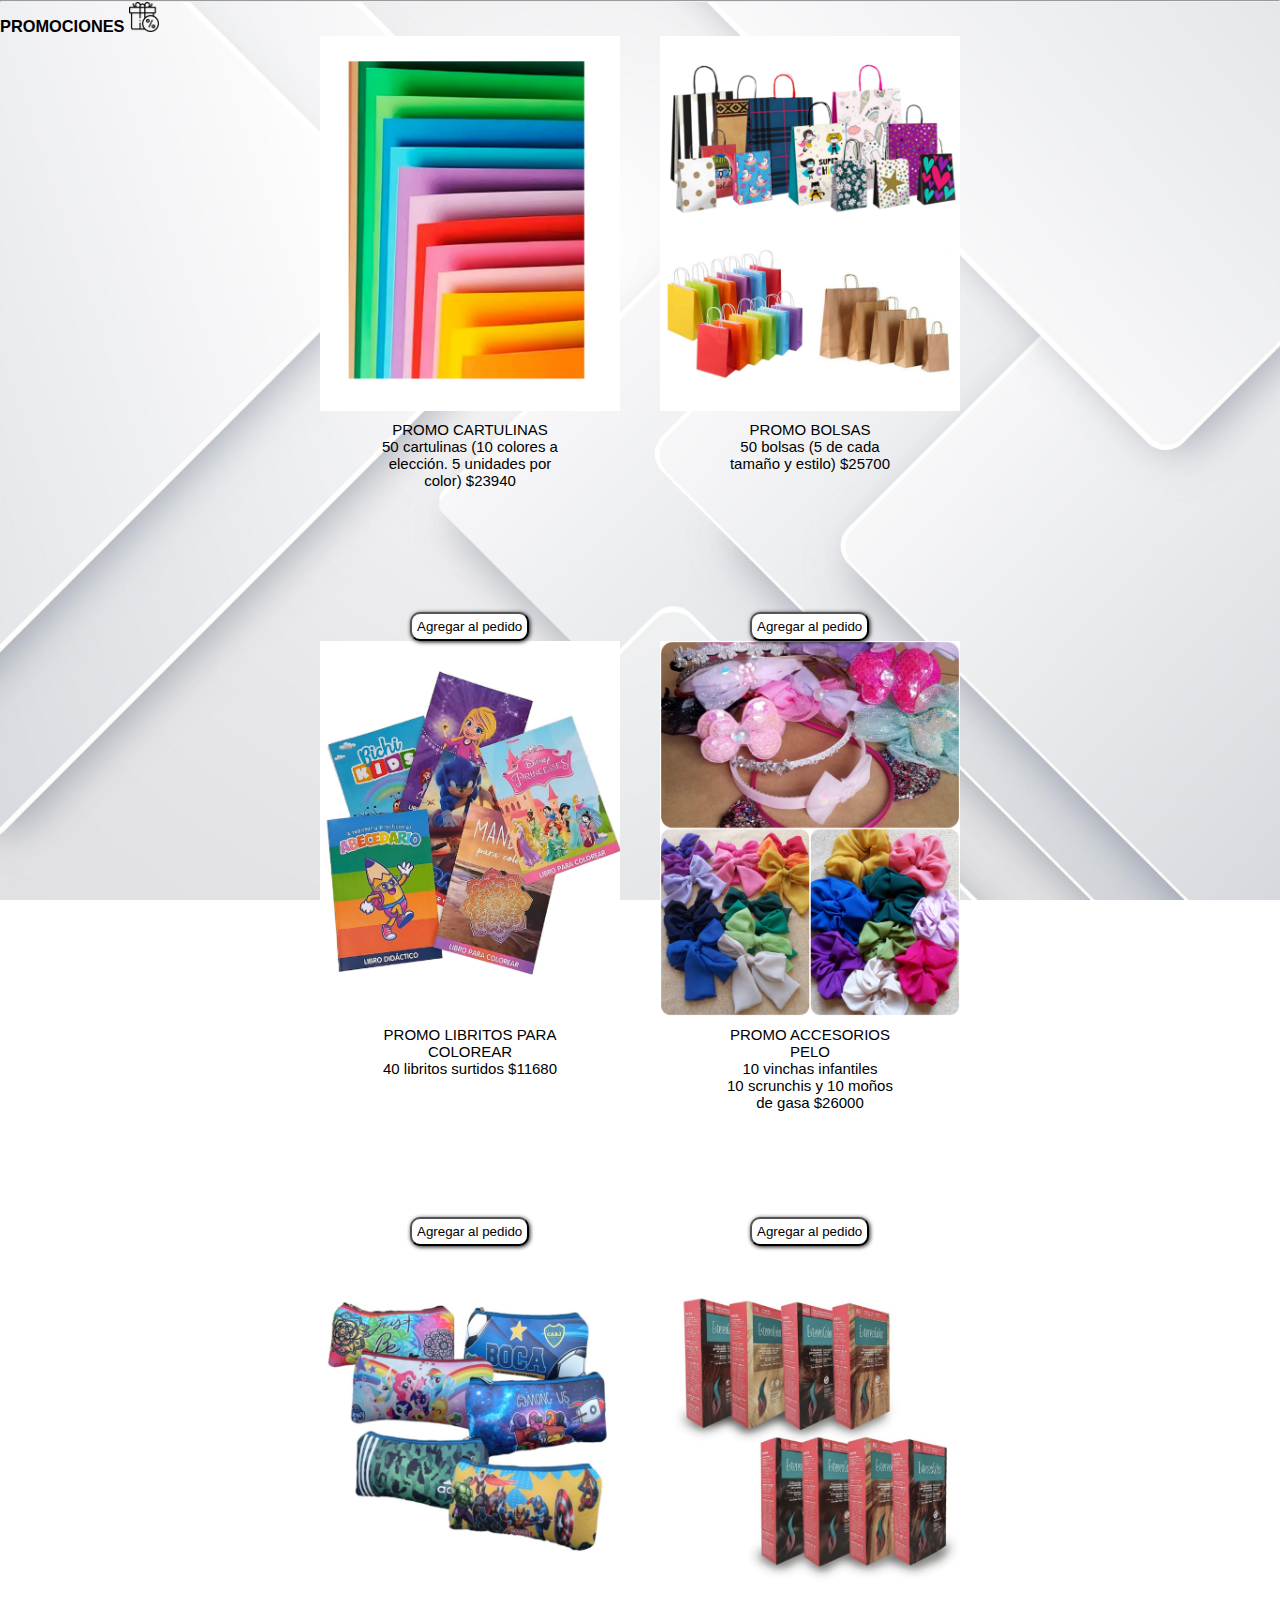
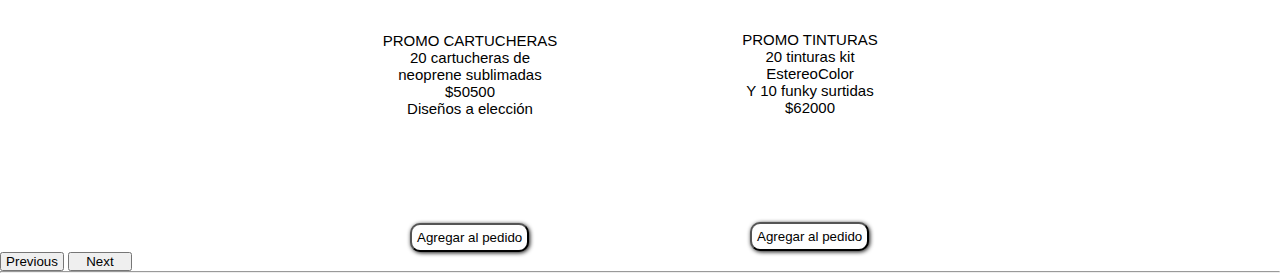
==== libreria.html @ 734636c1 "local storage" ====
<!DOCTYPE html>
<html lang="en">
<head>
    <meta charset="UTF-8">
    <meta name="viewport" content="width=device-width, initial-scale=1.0">
    <link rel="stylesheet" href="styles.css" />
    <link rel="shortcut icon" href="lyr2.png" type="image/x-icon" />
    <link
      href="https://cdn.jsdelivr.net/npm/bootstrap@5.0.0-beta2/dist/css/bootstrap.min.css"
      rel="stylesheet"
      integrity="sha384-BmbxuPwQa2lc/FVzBcNJ7UAyJxM6wuqIj61tLrc4wSX0szH/Ev+nYRRuWlolflfl"
      crossorigin="anonymous"
    />
    <link
      rel="stylesheet"
      href="https://cdn.jsdelivr.net/npm/bootstrap-icons@1.4.0/font/bootstrap-icons.css"
    />
    <title>Lyra web Librería</title>
</head>
<body>
    <section class="menu-section m-5" id="libreria">
        <hr class="m-5" />
        <h3 class="text-center m-5">
          PROMOCIONES
          <img class="rubro-icon" src="./assets/promo.png" alt="" />
        </h3>
        <div id="carouselFade1" class="carousel slide carousel-fade">
          <div class="carousel-inner">
            <div class="carousel-item active">
              <div class="slides">
                <div class="img-and-text first">
                  <img src="./promos/cartu.jpeg" alt="..." />
                  <p class="text-center">
                    PROMO CARTULINAS<br />
                    50 cartulinas (10 colores a elección. 5 unidades por color)
                    $23940
                    <button class="want-btn">Agregar al pedido</button>
                  </p>
                </div>
                <div class="img-and-text second">
                  <img src="./promos/bolsas.jpeg" alt="..." />
                  <p class="text-center">
                    PROMO BOLSAS<br />
                    50 bolsas (5 de cada tamaño y estilo) $25700
                    <button class="want-btn">Agregar al pedido</button>
                  </p>
                </div>
              </div>
            </div>
            <div class="carousel-item">
              <div class="slides">
                <div class="img-and-text first">
                  <img src="./promos/libritos.jpg" alt="..." />
                  <p class="text-center">
                    PROMO LIBRITOS PARA COLOREAR<br />
                    40 libritos surtidos $11680
                    <button class="want-btn">Agregar al pedido</button>
                  </p>
                </div>
                <div class="img-and-text second">
                  <img src="./promos/vinchas.jpeg" alt="..." />
                  <p class="text-center">
                    PROMO ACCESORIOS PELO<br />
                    10 vinchas infantiles <br />
                    10 scrunchis y 10 moños de gasa $26000
                    <button class="want-btn">Agregar al pedido</button>
                  </p>
                </div>
              </div>
            </div>
            <div class="carousel-item">
              <div class="slides">
                <div class="img-and-text first">
                  <img src="./promos/cartus.jpg" alt="..." />
                  <p class="text-center">
                    PROMO CARTUCHERAS<br />
                    20 cartucheras de neoprene sublimadas $50500<br />
                    Diseños a elección
                    <button class="want-btn">Agregar al pedido</button>
                  </p>
                </div>
                <div class="img-and-text second">
                  <img src="./promos/kit.jpg" alt="..." />
                  <p class="text-center">
                    PROMO TINTURAS<br />
                    20 tinturas kit EstereoColor<br />
                    Y 10 funky surtidas $62000
                    <button class="want-btn">Agregar al pedido</button>
                  </p>
                </div>
              </div>
            </div>
          </div>
          <button
            class="carousel-control-prev"
            type="button"
            data-bs-target="#carouselFade1"
            data-bs-slide="prev"
          >
            <span class="carousel-control-prev-icon" aria-hidden="true"></span>
            <span class="visually-hidden">Previous</span>
          </button>
          <button
            class="carousel-control-next"
            type="button"
            data-bs-target="#carouselFade1"
            data-bs-slide="next"
          >
            <span class="carousel-control-next-icon" aria-hidden="true"></span>
            <span class="visually-hidden">Next</span>
          </button>
        </div>
        <hr class="m-5" />
      </section>
</body>
</html>
---- styles.css ----
@import url("https://fonts.googleapis.com/css2?family=Oswald:wght@200..700&display=swap");
@import url("https://fonts.googleapis.com/css2?family=Aclonica&display=swap");

/************ Colors ************/

:root {
  --first-color: #fefefe;
  --second-color: #131313;
  --third-color: #068899;
  --fourth-color: #125e60;
  --fifth-color: #3d444c;
  --sixth-color: #e6736f;
}

/************ Default Css ************/
* {
  margin: 0;
  padding: 0;
  box-sizing: border-box;
  scroll-behavior: smooth;
}
body {
  font-family: Arial, sans-serif;
  font-size: 14px;
  background: url("./fondoblanco.jpg");
  background-size: cover;
  background-repeat: no-repeat;
  background-attachment: fixed;
}
a {
  text-decoration: none !important;
}
#content {
  margin-left: 180px;
}
.invert {
  filter: invert();
}

/*****************MENU*****************/
#menu {
  position: fixed;
  top: 0;
  left: 0;
  width: 180px;
  height: 100%;
  background-color: var(--third-color);
  color: var(--first-color);
  font-size: 14px;
  padding-top: 20px;
  box-shadow: 5px 5px 5px var(--second-color);
  z-index: 1000;
  display: flex;
  flex-direction: column;
  align-items: center;
  justify-content: space-between;
  padding: 10px 0;
}

.item-menu {
  color: var(--first-color);
  padding: 5px;
  text-align: center;
  cursor: pointer;
  width: 100%;
  display: flex;
  flex-direction: column;
  justify-content: center;
  align-items: center;
}

.item-menu:hover {
  text-shadow: 1px 1px 5px var(--second-color);
  background-color: var(--fourth-color);
  font-size: 16px;
  color: var(--first-color);
}

.rubro-icon {
  width: 30px;
}

.whats {
  filter: drop-shadow(0px 0px 8px var(--second-color));
}
.rubro-title {
  display: block;
  margin: 0 0 10px;
}
.rubro-title-small{
  display: none;
}

/*****************HOME*****************/
#home {
  margin: 0;
  text-align: center;
  color: var(--second-color);
  display: flex;
  flex-direction: column;
  align-items: center;
  justify-content: space-between;
}
.div-lyra {
  font-size: 22px;
  background: var(--fifth-color);
  color: var(--first-color);
  width: 100%;
  padding: 10px;
  display: flex;
  justify-content: space-between;
  align-items: center;
}
.lyra {
  font-size: 32px;
  font-family: "Aclonica", "Arial";
}
#lyramayorista {
  display: flex;
  justify-content: center;
  align-items: center;
}
#mayorista {
  margin-bottom: 0 !important;
  padding: 10px;
}
.logo {
  width: 80px;
 margin-right: 5px;
}
.line{
  width: 100%;
  height: 10px;
  background-color: var(--fifth-color);
}
.slogan {
  font-size: 25px;
  font-weight: 600;
  padding: 50px;
}
.div-collage {
  display: flex;
  filter: opacity(50%);
}
.collage,
.collage2 {
  width: 25%;
}
.mirror,
.mirror2 {
  width: 25%;
  transform: scaleX(-1);
}
.car {
  width: 60px;
}
.delivery {
  max-width: 350px;
  width: 100%;
  margin: 30px;
  background-color: var(--fifth-color);
  border-radius: 5px;
  color: var(--first-color);
  font-weight: 600;
  font-size: 16px;
  display: flex;
  flex-direction: column;
  justify-content: center;
  align-items: center;
  overflow: hidden;
}

#briseida {
  position: relative;
  transition: transform 0.5s ease-in-out;
  cursor: pointer;
}

/*****************ORDER*****************/
#order{
  background: var(--third-color);
  color: var(--first-color);
  padding: 10px;
  border-radius: 10px;
  box-shadow: 2px 2px 4px var(--second-color);
  cursor: pointer;
  font-size: 14px;
}
#order:hover{
  box-shadow: 2px 2px 4px var(--first-color);
}
#my-order{
  width: 70%;
  height: auto;
  padding: 50px;
  text-align: center;
  display: none;
  position: absolute;
  top: 110px;
  left: 190px;
  background: var(--first-color);
  border: 5px solid var(--third-color);
  border-radius: 20px;
  z-index: 3;
}
#order-btn-text{
  margin: 0px;
}
.remove-btn{
  border: 1px solid lightgrey;
  border-radius: 5px;
  padding: 5px;
  margin-left: 5px;
}

/*****************SEARCH*****************/

#search-container {
  margin: 20px;
}

#search-input {
  padding: 10px;
  font-size: 16px;
  border-radius: 5px;
}

#search-button {
  padding: 10px;
  font-size: 16px;
  cursor: pointer;
  border-radius: 5px;
}

.content-item {
  margin: 20px 0;
  font-size: 18px;
}

/*****************FORM*****************/

#contenedor-formulario {
  background: #fff5;
  border-radius: 5px;
  border: 3px solid var(--third-color);
  box-shadow: 0px 0px 10px var(--second-color);
  padding: 30px;
  margin: 20px;
}
#titulo-formulario {
  color: var(--fifth-color);
  display: flex;
  justify-content: center;
  align-items: center;
}
#lottie-info{
  display: flex;
  align-items: center;
  justify-content: center;
}
.lottie-div{
  display: flex;
  justify-content: center;
  align-items: center;
}
.icono-contacto {
  width: 80px;
  height: auto;
}
form {
  text-align: left;
}
.form-elem{
  padding: 10px 0;
}
#send-button {
  background-image: linear-gradient(to right, #e0e0e0 0%, #b0b0b0 50%, #e0e0e0 100%); /* Degradado lineal de gris claro a gris oscuro */
  border: 1px solid #ccc; /* Borde plateado de 1px */
  box-shadow: 2px 2px 5px var(--second-color);
  text-shadow: 0px 0px 10px var(--second-color);
}
#send-button:hover {
  box-shadow: 2px 2px 10px var(--second-color);
}

/*****************CAROUSEL*****************/
.slides {
  display: flex;
  justify-content: center;
  align-items: center;
}
.img-and-text {
  display: flex;
  flex-direction: column; 
  align-items: center; 
  text-align: center; 
}
.img-and-text img {
  max-width: 340px;
  padding: 0 20px;
}
.img-and-text p {
  width: 200px;
  height: 230px;
  padding: 10px;
  position: relative;
  font-size: 15px;
}
.want-btn{
  padding: 5px;
  border-radius: 10px;
  background: var(--first-color);
  box-shadow: 1px 1px 4px var(--second-color);
  position: absolute; 
  left: 20%;
  bottom: 0px;
}
.want-btn:hover{
  color: var(--first-color);
  background: var(--third-color);
}

.carousel-control-prev-icon,
.carousel-control-next-icon {
  background-color: rgba(
    0,
    0,
    0,
    0.5
  );
  border-radius: 50%; 
  width: 50px;
  height: 50px;
}

.carousel-control-prev,
.carousel-control-next {
  width: 5%; 
}

/*****************FOOTER*****************/

footer {
  text-align: center;
  padding: 40px;
  background-color: var(--fifth-color);
}
footer p {
  color: var(--first-color);
}
.footer-div {
  display: flex;
  justify-content: space-evenly;
  align-items: center;
}
#iconos {
  text-align: center;
  padding-bottom: 10px;
}
#iconos i {
  font-size: 26px;
  padding: 0 8px;
  color: var(--third-color);
}
#iconos i:hover {
  filter: invert();
}

/*****************RESPONSIVE*****************/

@media (max-width: 868px) and (min-width: 569px) {
  .lyra{
    font-size: 24px;
  }
  #mayorista{
    font-size: 14px;
  }
  #order{
    font-size: 12px;
    padding: 5px;
  }
  #logo{
    width: 70px;
  }
  .collage, .mirror {
    width: 50%;
  }
  .collage2,
  .mirror2 {
    display: none;
  }
  .img-and-text img {
    max-width: 300px;
    padding: 0 10px;
  }
  .img-and-text p{
    width: 250px;
    font-size: 16px;
  }
  #my-order{
    width: calc(100% - 80px);
    height: auto;
    padding: 20px;
    position: absolute;
    top: 100px;
    left: 80px;
  }
}

@media (max-width: 568px) {
  .lyra{
    font-size: 22px;
  }
  .div-lyra {
    font-size: 16px;
    padding: 6px;
  }
  .logo {
    width: 50px;
    margin: 5px;
  }
  #mayorista{
    display: none;
  }
  #order{
    font-size: 10px;
    padding: 5px;
margin-left: 10px;    
  }
  #my-order{
    width: calc(100% - 80px);
    height: auto;
    padding: 20px;
    position: absolute;
    top: 100px;
    left: 80px;
  }
  .collage {
    width: 100%;
  }
  .mirror, .collage2,
  .mirror2 {
    display: none;
  }
  .img-and-text img {
    max-width: 280px;
    padding: 0 10px;
  }
  .img-and-text p{
    width: 200px;
    font-size: 14px;
  }
  #titulo-formulario{
    flex-direction: column;
  }
  #contenedor-formulario {
    margin: 5px;
  }
  footer{
    padding: 10px;
  }
  .footer-div {
    flex-direction: column;
    justify-content: center;
  }
}

@media (max-width: 868px) {
  #content {
    margin-left: 70px;
  }
  #menu {
    width: 68px;
    font-size: 12px;
    padding-bottom: 10px;
  }
  .rubro-title {
    display: none;
  }
  .rubro-title-small{
    display: block;
    font-size: 11px;
    margin: 5px;
  }
  .car {
    width: 50px;
  }
  .delivery {
    max-width: 250px;
    font-size: 14px;
  }
  #search-input {
    font-size: 12px;
    margin-bottom: 15px;
  }
  #search-button {
    font-size: 12px;
  }
  .slogan {
    padding: 30px;
    font-size: 20px;
  }
  .second {
    display: none;
  }
  
}
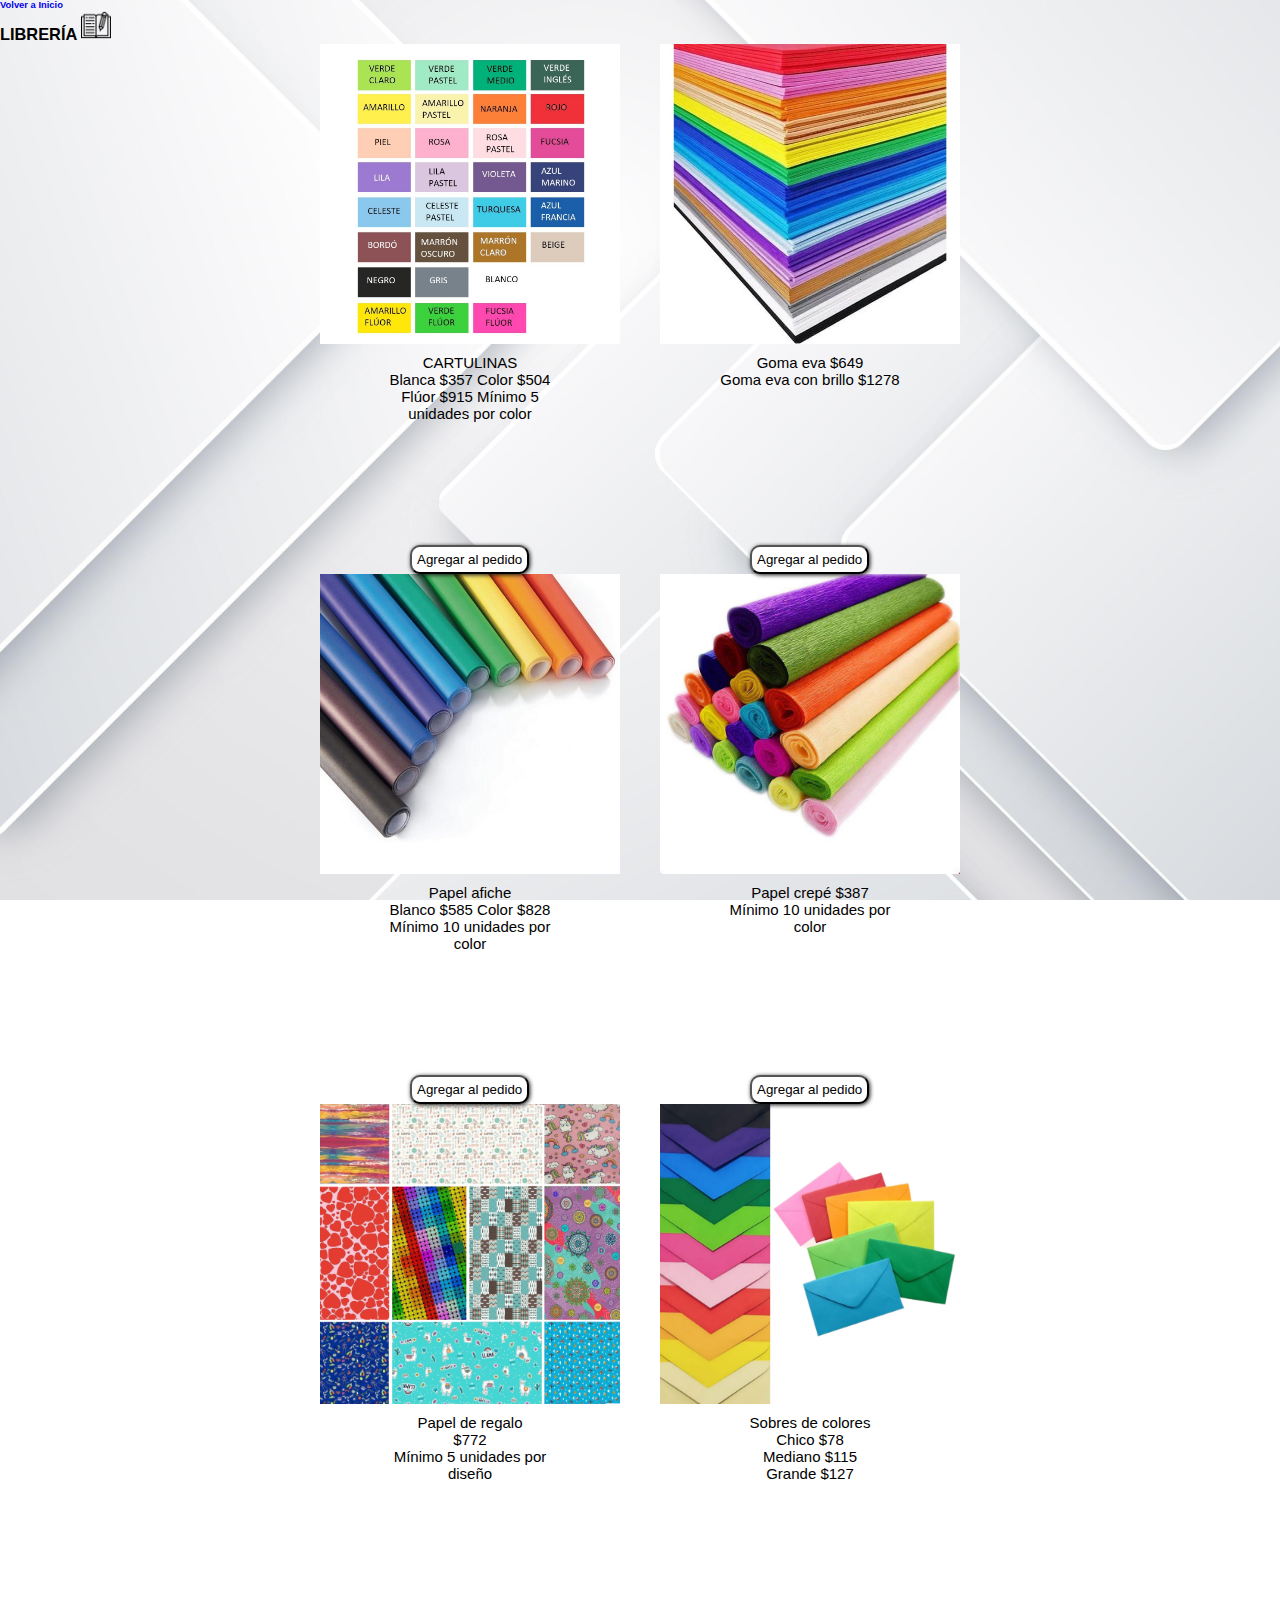
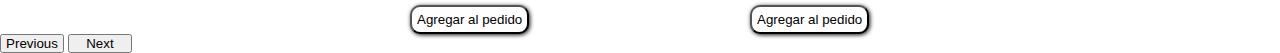
==== commit 83a21296: "imagenes" ====
--- a/libreria.html
+++ b/libreria.html
@@ -1,8 +1,8 @@
 <!DOCTYPE html>
 <html lang="en">
-<head>
-    <meta charset="UTF-8">
-    <meta name="viewport" content="width=device-width, initial-scale=1.0">
+  <head>
+    <meta charset="UTF-8" />
+    <meta name="viewport" content="width=device-width, initial-scale=1.0" />
     <link rel="stylesheet" href="styles.css" />
     <link rel="shortcut icon" href="lyr2.png" type="image/x-icon" />
     <link
@@ -16,101 +16,109 @@
       href="https://cdn.jsdelivr.net/npm/bootstrap-icons@1.4.0/font/bootstrap-icons.css"
     />
     <title>Lyra web Librería</title>
-</head>
-<body>
-    <section class="menu-section m-5" id="libreria">
-        <hr class="m-5" />
-        <h3 class="text-center m-5">
-          PROMOCIONES
-          <img class="rubro-icon" src="./assets/promo.png" alt="" />
-        </h3>
-        <div id="carouselFade1" class="carousel slide carousel-fade">
-          <div class="carousel-inner">
-            <div class="carousel-item active">
-              <div class="slides">
-                <div class="img-and-text first">
-                  <img src="./promos/cartu.jpeg" alt="..." />
-                  <p class="text-center">
-                    PROMO CARTULINAS<br />
-                    50 cartulinas (10 colores a elección. 5 unidades por color)
-                    $23940
-                    <button class="want-btn">Agregar al pedido</button>
-                  </p>
-                </div>
-                <div class="img-and-text second">
-                  <img src="./promos/bolsas.jpeg" alt="..." />
-                  <p class="text-center">
-                    PROMO BOLSAS<br />
-                    50 bolsas (5 de cada tamaño y estilo) $25700
-                    <button class="want-btn">Agregar al pedido</button>
-                  </p>
-                </div>
+  </head>
+  <body>
+    <section class="menu-section" id="libreria">
+      <a href="index.html"><h6 class="m-5">Volver a Inicio</h6></a>
+      <h3 class="text-center m-5">
+        LIBRERÍA
+        <img class="rubro-icon" src="./assets/libreria.png" alt="" />
+      </h3>
+      <div id="carouselFade2" class="carousel slide carousel-fade">
+        <div class="carousel-inner">
+          <div class="carousel-item active">
+            <div class="slides">
+              <div class="img-and-text first">
+                <img src="./libreria/colorescartulinas.jpg" alt="..." />
+                <p class="text-center">
+                  CARTULINAS<br />
+                  Blanca $357 Color $504 Flúor $915 Mínimo 5 unidades por color
+
+                  <button class="want-btn">Agregar al pedido</button>
+                </p>
               </div>
-            </div>
-            <div class="carousel-item">
-              <div class="slides">
-                <div class="img-and-text first">
-                  <img src="./promos/libritos.jpg" alt="..." />
-                  <p class="text-center">
-                    PROMO LIBRITOS PARA COLOREAR<br />
-                    40 libritos surtidos $11680
-                    <button class="want-btn">Agregar al pedido</button>
-                  </p>
-                </div>
-                <div class="img-and-text second">
-                  <img src="./promos/vinchas.jpeg" alt="..." />
-                  <p class="text-center">
-                    PROMO ACCESORIOS PELO<br />
-                    10 vinchas infantiles <br />
-                    10 scrunchis y 10 moños de gasa $26000
-                    <button class="want-btn">Agregar al pedido</button>
-                  </p>
-                </div>
-              </div>
-            </div>
-            <div class="carousel-item">
-              <div class="slides">
-                <div class="img-and-text first">
-                  <img src="./promos/cartus.jpg" alt="..." />
-                  <p class="text-center">
-                    PROMO CARTUCHERAS<br />
-                    20 cartucheras de neoprene sublimadas $50500<br />
-                    Diseños a elección
-                    <button class="want-btn">Agregar al pedido</button>
-                  </p>
-                </div>
-                <div class="img-and-text second">
-                  <img src="./promos/kit.jpg" alt="..." />
-                  <p class="text-center">
-                    PROMO TINTURAS<br />
-                    20 tinturas kit EstereoColor<br />
-                    Y 10 funky surtidas $62000
-                    <button class="want-btn">Agregar al pedido</button>
-                  </p>
-                </div>
+              <div class="img-and-text second">
+                <img src="./libreria/gomaeva.jpg" alt="..." />
+                <p class="text-center">
+                  Goma eva $649<br />
+                  Goma eva con brillo $1278
+                  <button class="want-btn">Agregar al pedido</button>
+                </p>
               </div>
             </div>
           </div>
-          <button
-            class="carousel-control-prev"
-            type="button"
-            data-bs-target="#carouselFade1"
-            data-bs-slide="prev"
-          >
-            <span class="carousel-control-prev-icon" aria-hidden="true"></span>
-            <span class="visually-hidden">Previous</span>
-          </button>
-          <button
-            class="carousel-control-next"
-            type="button"
-            data-bs-target="#carouselFade1"
-            data-bs-slide="next"
-          >
-            <span class="carousel-control-next-icon" aria-hidden="true"></span>
-            <span class="visually-hidden">Next</span>
-          </button>
+          <div class="carousel-item">
+            <div class="slides">
+              <div class="img-and-text first">
+                <img src="./libreria/papelafiche.jpg" alt="..." />
+                <p class="text-center">
+                  Papel afiche<br />
+                  Blanco $585 Color $828<br />
+                  Mínimo 10 unidades por color
+                  <button class="want-btn">Agregar al pedido</button>
+                </p>
+              </div>
+              <div class="img-and-text second">
+                <img src="./libreria/crepe2.jpg" alt="..." />
+                <p class="text-center">
+                  Papel crepé $387<br />
+                  Mínimo 10 unidades por color
+                  <button class="want-btn">Agregar al pedido</button>
+                </p>
+              </div>
+            </div>
+          </div>
+          <div class="carousel-item">
+            <div class="slides">
+              <div class="img-and-text first">
+                <img src="./libreria/papelderegalo.jpg" alt="..." />
+                <p class="text-center">
+                  Papel de regalo<br />
+                  $772<br />
+                  Mínimo 5 unidades por diseño
+                  <button class="want-btn">Agregar al pedido</button>
+                </p>
+              </div>
+              <div class="img-and-text second">
+                <img src="./libreria/sobres.jpeg" alt="..." />
+                <p class="text-center">
+                  Sobres de colores<br />
+                  Chico $78<br />
+                  Mediano $115<br/>
+                  Grande $127
+                  
+                  <button class="want-btn">Agregar al pedido</button>
+                </p>
+              </div>
+            </div>
+          </div>
         </div>
-        <hr class="m-5" />
-      </section>
-</body>
-</html>+        <button
+          class="carousel-control-prev"
+          type="button"
+          data-bs-target="#carouselFade2"
+          data-bs-slide="prev"
+        >
+          <span class="carousel-control-prev-icon" aria-hidden="true"></span>
+          <span class="visually-hidden">Previous</span>
+        </button>
+        <button
+          class="carousel-control-next"
+          type="button"
+          data-bs-target="#carouselFade2"
+          data-bs-slide="next"
+        >
+          <span class="carousel-control-next-icon" aria-hidden="true"></span>
+          <span class="visually-hidden">Next</span>
+        </button>
+      </div>
+    </section>
+
+    <script
+      src="https://cdn.jsdelivr.net/npm/bootstrap@5.3.3/dist/js/bootstrap.bundle.min.js"
+      integrity="sha384-YvpcrYf0tY3lHB60NNkmXc5s9fDVZLESaAA55NDzOxhy9GkcIdslK1eN7N6jIeHz"
+      crossorigin="anonymous"
+    ></script>
+    <script src="script.js"></script>
+  </body>
+</html>
